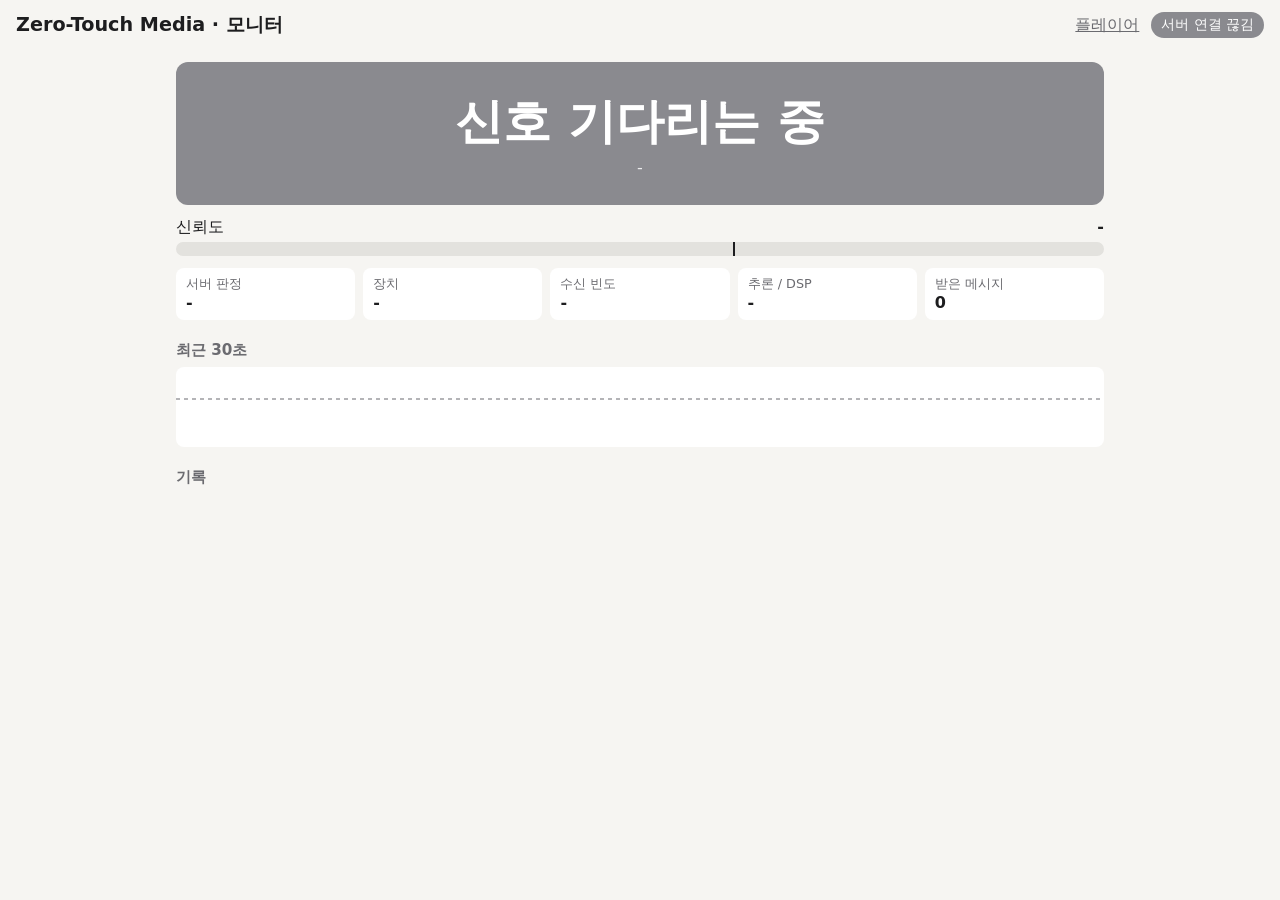
==== web/monitor.html @ 52b445bc "얼굴 감지 신호 모니터: 터미널(tools/monitor.py)과 웹 대시보드(web/monitor.html) - tools/monitor.py: 브로커 ztmc/# 직접 구독, " ====
<!doctype html>
<html lang="ko">
<head>
  <meta charset="utf-8">
  <meta name="viewport" content="width=device-width, initial-scale=1">
  <title>ZTMC Monitor</title>
  <link rel="stylesheet" href="style.css">
</head>
<body class="monitor">
  <!-- 얼굴 감지 신호 실시간 대시보드. 서버 /ws/player의 detect·state를 보여 주기만 한다(재생 판단 없음). -->
  <header>
    <h1>Zero-Touch Media · 모니터</h1>
    <nav><a href="/">플레이어</a> <span id="conn" class="badge off">서버 연결 중…</span></nav>
  </header>

  <main>
    <section id="face" data-face="none">
      <div id="face-label">신호 기다리는 중</div>
      <div id="face-sub">-</div>
    </section>

    <section id="score">
      <div class="row"><span>신뢰도</span><strong id="score-val">-</strong></div>
      <div id="bar"><div id="bar-fill"></div><div id="bar-th" title="MIN_SCORE"></div></div>
    </section>

    <section id="stats">
      <div><span>서버 판정</span><strong id="state">-</strong></div>
      <div><span>장치</span><strong id="device">-</strong></div>
      <div><span>수신 빈도</span><strong id="hz">-</strong></div>
      <div><span>추론 / DSP</span><strong id="infer">-</strong></div>
      <div><span>받은 메시지</span><strong id="count">0</strong></div>
    </section>

    <section>
      <h2>최근 30초</h2>
      <canvas id="timeline" height="80"></canvas>
    </section>

    <section>
      <h2>기록</h2>
      <ol id="log"></ol>
    </section>
  </main>

  <script src="monitor.js"></script>
</body>
</html>
---- web/style.css ----
/* 뼈대용 최소 스타일. 디자인은 웹 담당. */
:root { --bg: #f6f5f2; --fg: #1d1d1f; --muted: #6b6b70; --ok: #1f8a4c; --warn: #b4521b; --off: #8a8a8f; }
* { box-sizing: border-box; }
body { margin: 0; font-family: system-ui, "Malgun Gothic", sans-serif; background: var(--bg); color: var(--fg); }
header { display: flex; align-items: center; justify-content: space-between; padding: 12px 16px; }
h1 { font-size: 1.2rem; margin: 0; }
main { max-width: 960px; margin: 0 auto; padding: 0 16px 24px; }
#player-wrap { position: relative; aspect-ratio: 16 / 9; background: #000; }
#player-wrap iframe, #player { width: 100%; height: 100%; }
#start { position: absolute; inset: 0; margin: auto; width: 220px; height: 56px; font-size: 1rem; cursor: pointer; }
#status, #controls { display: flex; flex-wrap: wrap; gap: 8px 24px; margin-top: 12px; }
.badge { padding: 4px 10px; border-radius: 999px; color: #fff; font-size: .85rem; }
.badge.on { background: var(--ok); }
.badge.off { background: var(--off); }
body[data-state="present"] #state { color: var(--ok); }
body[data-state="absent"] #state { color: var(--warn); }
body[data-state="no_device"] #state { color: var(--off); }

/* ---------- 모니터 페이지 (monitor.html) ---------- */
nav { display: flex; align-items: center; gap: 12px; }
nav a { color: var(--muted); }
h2 { font-size: .95rem; color: var(--muted); margin: 20px 0 6px; }
.monitor section { margin-top: 12px; }
#face { padding: 28px 16px; border-radius: 12px; text-align: center; color: #fff; background: var(--off); transition: background .15s; }
#face[data-face="yes"] { background: var(--ok); }
#face[data-face="no"] { background: var(--warn); }
#face-label { font-size: clamp(1.8rem, 7vw, 3rem); font-weight: 700; }
#face-sub { opacity: .85; margin-top: 4px; }
#score .row { display: flex; justify-content: space-between; }
#bar { position: relative; height: 14px; background: #e3e2de; border-radius: 7px; overflow: hidden; margin-top: 4px; }
#bar-fill { height: 100%; width: 0; transition: width .1s; }
#bar-fill.ok { background: var(--ok); }
#bar-fill.low { background: var(--warn); }
#bar-th { position: absolute; top: 0; bottom: 0; left: 60%; width: 2px; background: var(--fg); }
#stats { display: grid; grid-template-columns: repeat(auto-fit, minmax(150px, 1fr)); gap: 8px; }
#stats div { background: #fff; border-radius: 8px; padding: 8px 10px; display: flex; flex-direction: column; }
#stats span { font-size: .8rem; color: var(--muted); }
#timeline { width: 100%; height: 80px; background: #fff; border-radius: 8px; display: block; }
#log { list-style: none; padding: 0; margin: 0; font: .85rem/1.5 ui-monospace, Consolas, monospace; max-height: 240px; overflow-y: auto; }
#log .on { color: var(--ok); }
#log .off { color: var(--warn); }
#log .warn { color: #b8860b; }
#log .state { font-weight: 700; }
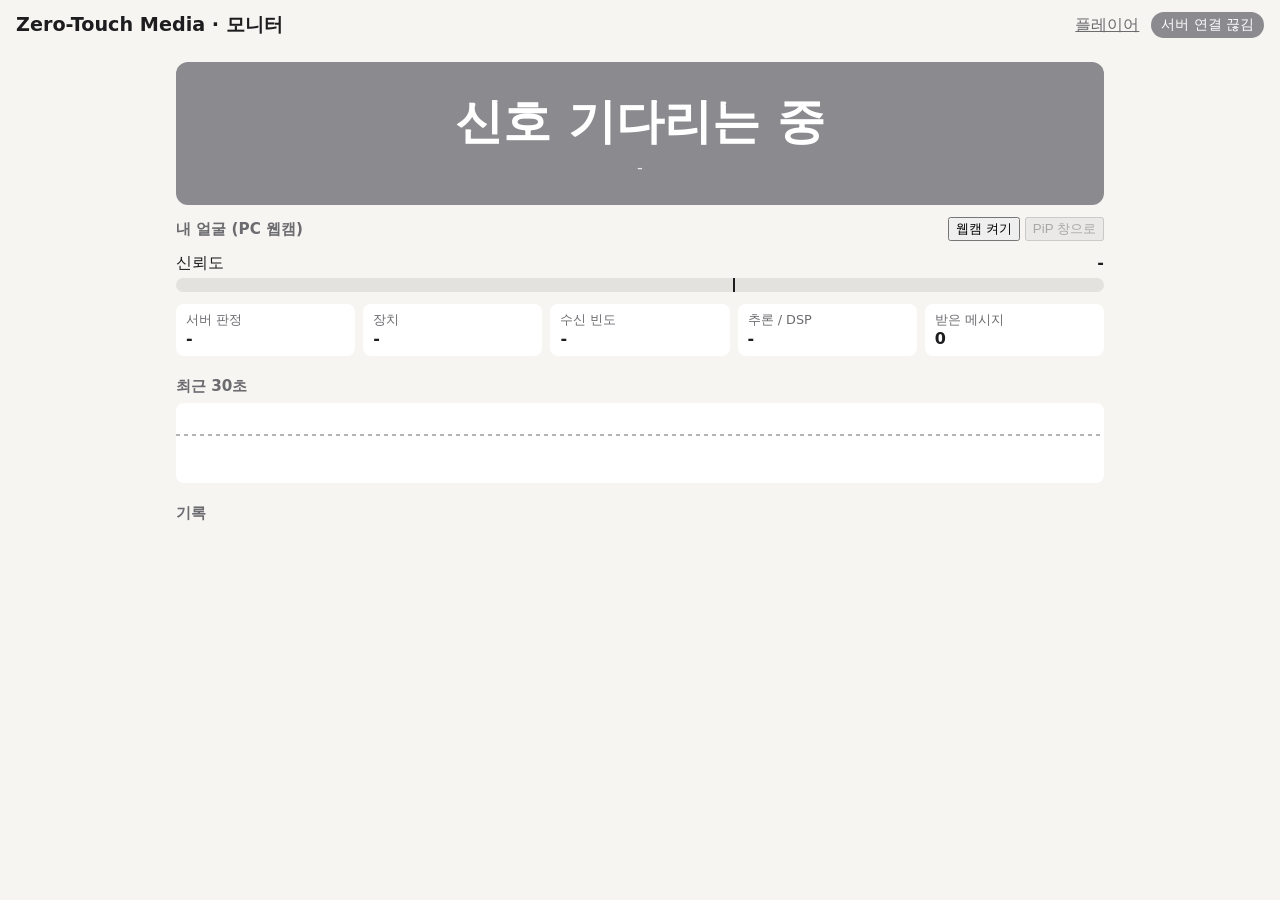
==== commit 462e00f6: "모니터 페이지에 PC 웹캠 PiP 창 추가 (감지 배지 겹쳐 표시) - 웹캠 켜기/끄기, Document PiP로 항상 위 창(Chrome·Edge), 그 밖은 video PiP " ====
--- a/web/monitor.html
+++ b/web/monitor.html
@@ -17,6 +17,18 @@
     <section id="face" data-face="none">
       <div id="face-label">신호 기다리는 중</div>
       <div id="face-sub">-</div>
+    </section>
+
+    <section id="cam-card">
+      <div class="row">
+        <h2>내 얼굴 (PC 웹캠)</h2>
+        <div><button id="cam-on" type="button">웹캠 켜기</button> <button id="cam-pip" type="button" disabled>PiP 창으로</button></div>
+      </div>
+      <!-- PC 웹캠은 보드 카메라와 위치·각도가 다르다. 감지 결과는 보드 기준. -->
+      <div id="cam" data-face="none" hidden>
+        <video id="cam-video" autoplay muted playsinline></video>
+        <span id="cam-badge">신호 기다리는 중</span>
+      </div>
     </section>
 
     <section id="score">
--- a/web/style.css
+++ b/web/style.css
@@ -41,3 +41,17 @@
 #log .off { color: var(--warn); }
 #log .warn { color: #b8860b; }
 #log .state { font-weight: 700; }
+
+/* 웹캠 박스 (페이지 안 / PiP 창 안 공통) */
+#cam-card .row { display: flex; justify-content: space-between; align-items: center; flex-wrap: wrap; gap: 8px; }
+#cam-card h2 { margin: 0; }
+#cam { position: relative; max-width: 480px; margin-top: 8px; border-radius: 10px; overflow: hidden; background: #000; border: 4px solid var(--off); }
+#cam[data-face="yes"] { border-color: var(--ok); }
+#cam[data-face="no"] { border-color: var(--warn); }
+#cam video { display: block; width: 100%; transform: scaleX(-1); }  /* 거울처럼 */
+#cam-badge { position: absolute; left: 8px; top: 8px; padding: 4px 10px; border-radius: 999px; color: #fff; font-weight: 700; font-size: .9rem; background: var(--off); }
+#cam[data-face="yes"] #cam-badge { background: var(--ok); }
+#cam[data-face="no"] #cam-badge { background: var(--warn); }
+body.pip { margin: 0; background: #000; }
+body.pip #cam { max-width: none; margin: 0; height: 100vh; border-radius: 0; }
+body.pip #cam video { height: 100%; object-fit: cover; }
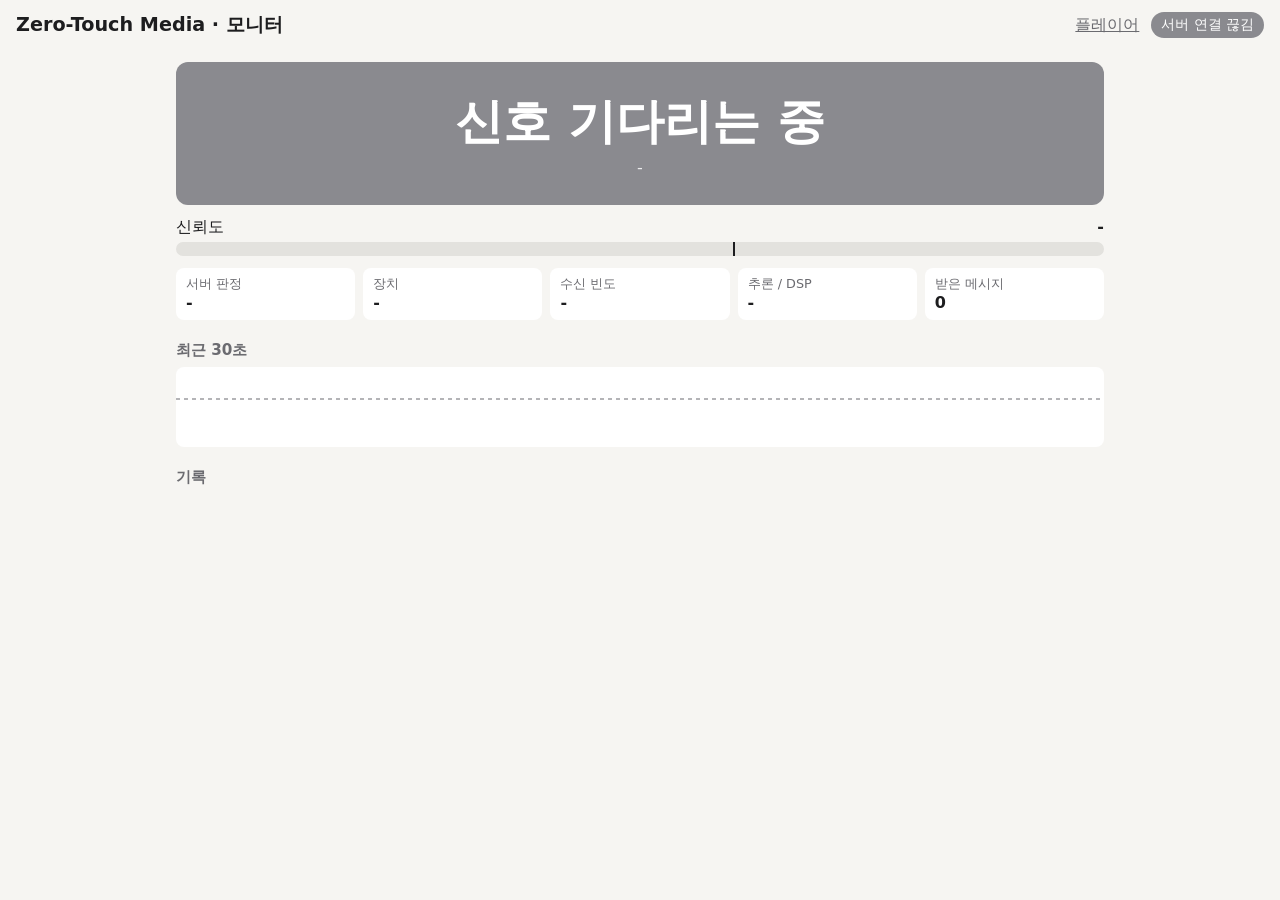
==== commit 6a7d0e1d: "Merge pull request #1 from physical-ai-team/feat/server-monitor 얼굴 감지 신호 모니터: 터미널(tools/monitor.py)과" ====
--- a/web/monitor.html
+++ b/web/monitor.html
@@ -17,18 +17,6 @@
     <section id="face" data-face="none">
       <div id="face-label">신호 기다리는 중</div>
       <div id="face-sub">-</div>
-    </section>
-
-    <section id="cam-card">
-      <div class="row">
-        <h2>내 얼굴 (PC 웹캠)</h2>
-        <div><button id="cam-on" type="button">웹캠 켜기</button> <button id="cam-pip" type="button" disabled>PiP 창으로</button></div>
-      </div>
-      <!-- PC 웹캠은 보드 카메라와 위치·각도가 다르다. 감지 결과는 보드 기준. -->
-      <div id="cam" data-face="none" hidden>
-        <video id="cam-video" autoplay muted playsinline></video>
-        <span id="cam-badge">신호 기다리는 중</span>
-      </div>
     </section>
 
     <section id="score">
--- a/web/style.css
+++ b/web/style.css
@@ -41,17 +41,3 @@
 #log .off { color: var(--warn); }
 #log .warn { color: #b8860b; }
 #log .state { font-weight: 700; }
-
-/* 웹캠 박스 (페이지 안 / PiP 창 안 공통) */
-#cam-card .row { display: flex; justify-content: space-between; align-items: center; flex-wrap: wrap; gap: 8px; }
-#cam-card h2 { margin: 0; }
-#cam { position: relative; max-width: 480px; margin-top: 8px; border-radius: 10px; overflow: hidden; background: #000; border: 4px solid var(--off); }
-#cam[data-face="yes"] { border-color: var(--ok); }
-#cam[data-face="no"] { border-color: var(--warn); }
-#cam video { display: block; width: 100%; transform: scaleX(-1); }  /* 거울처럼 */
-#cam-badge { position: absolute; left: 8px; top: 8px; padding: 4px 10px; border-radius: 999px; color: #fff; font-weight: 700; font-size: .9rem; background: var(--off); }
-#cam[data-face="yes"] #cam-badge { background: var(--ok); }
-#cam[data-face="no"] #cam-badge { background: var(--warn); }
-body.pip { margin: 0; background: #000; }
-body.pip #cam { max-width: none; margin: 0; height: 100vh; border-radius: 0; }
-body.pip #cam video { height: 100%; object-fit: cover; }
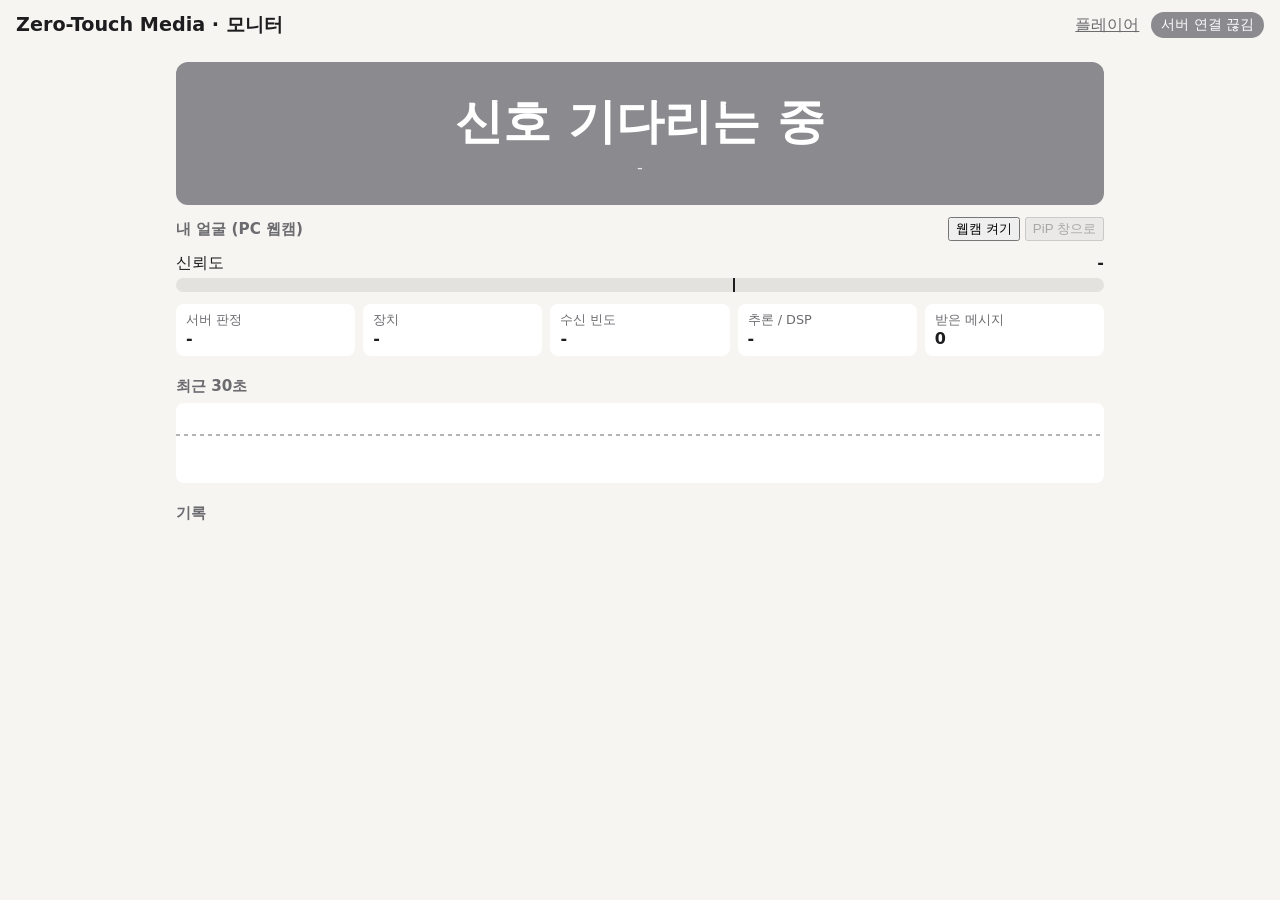
==== commit d9943149: "Merge pull request #8 from physical-ai-team/feat/server-monitor  모니터 페이지에 PC 웹캠 PiP 창 추가 (감지 배지 겹쳐 표" ====
--- a/web/monitor.html
+++ b/web/monitor.html
@@ -17,6 +17,18 @@
     <section id="face" data-face="none">
       <div id="face-label">신호 기다리는 중</div>
       <div id="face-sub">-</div>
+    </section>
+
+    <section id="cam-card">
+      <div class="row">
+        <h2>내 얼굴 (PC 웹캠)</h2>
+        <div><button id="cam-on" type="button">웹캠 켜기</button> <button id="cam-pip" type="button" disabled>PiP 창으로</button></div>
+      </div>
+      <!-- PC 웹캠은 보드 카메라와 위치·각도가 다르다. 감지 결과는 보드 기준. -->
+      <div id="cam" data-face="none" hidden>
+        <video id="cam-video" autoplay muted playsinline></video>
+        <span id="cam-badge">신호 기다리는 중</span>
+      </div>
     </section>
 
     <section id="score">
--- a/web/style.css
+++ b/web/style.css
@@ -41,3 +41,17 @@
 #log .off { color: var(--warn); }
 #log .warn { color: #b8860b; }
 #log .state { font-weight: 700; }
+
+/* 웹캠 박스 (페이지 안 / PiP 창 안 공통) */
+#cam-card .row { display: flex; justify-content: space-between; align-items: center; flex-wrap: wrap; gap: 8px; }
+#cam-card h2 { margin: 0; }
+#cam { position: relative; max-width: 480px; margin-top: 8px; border-radius: 10px; overflow: hidden; background: #000; border: 4px solid var(--off); }
+#cam[data-face="yes"] { border-color: var(--ok); }
+#cam[data-face="no"] { border-color: var(--warn); }
+#cam video { display: block; width: 100%; transform: scaleX(-1); }  /* 거울처럼 */
+#cam-badge { position: absolute; left: 8px; top: 8px; padding: 4px 10px; border-radius: 999px; color: #fff; font-weight: 700; font-size: .9rem; background: var(--off); }
+#cam[data-face="yes"] #cam-badge { background: var(--ok); }
+#cam[data-face="no"] #cam-badge { background: var(--warn); }
+body.pip { margin: 0; background: #000; }
+body.pip #cam { max-width: none; margin: 0; height: 100vh; border-radius: 0; }
+body.pip #cam video { height: 100%; object-fit: cover; }
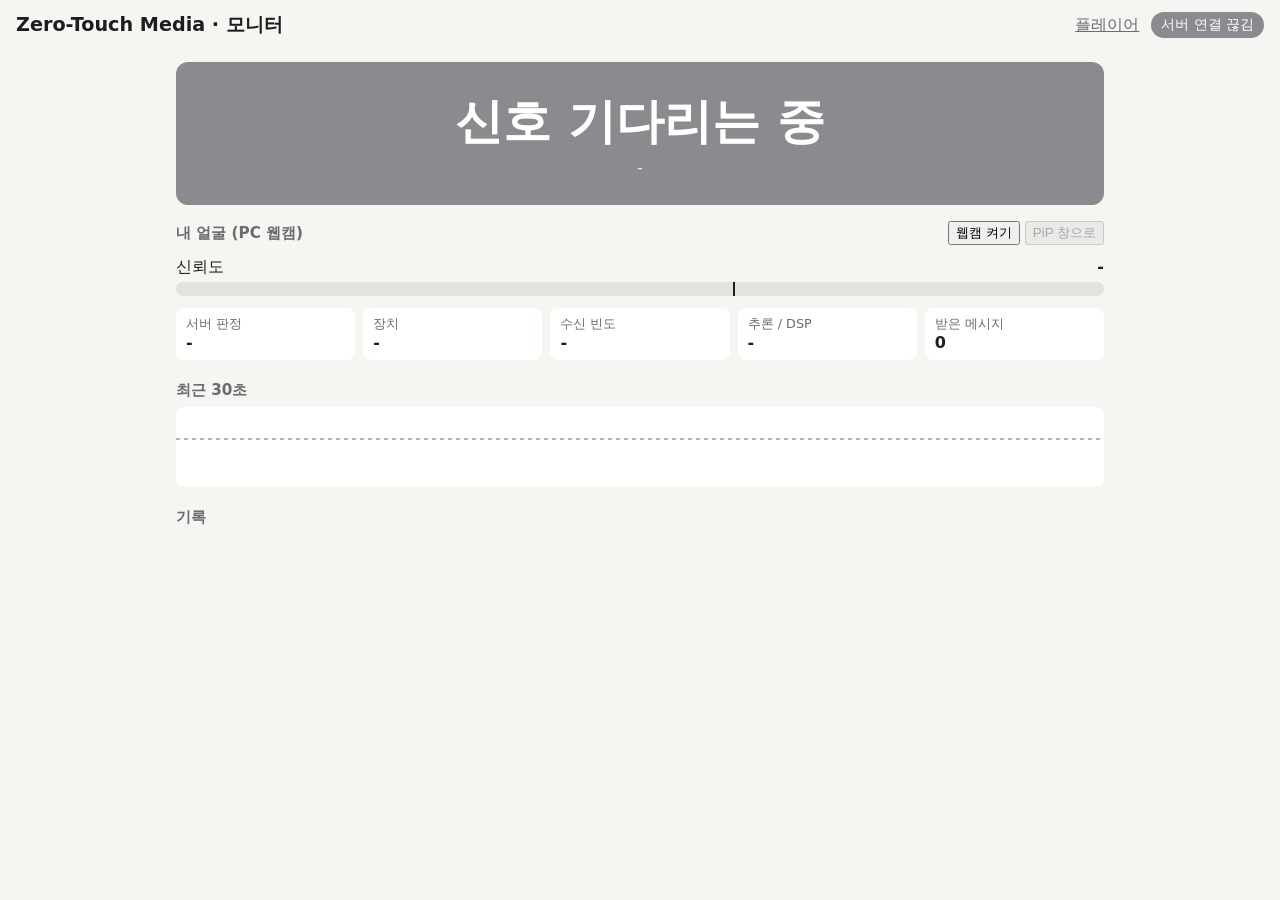
==== commit 5795f600: "웹캠 PiP를 플레이어 페이지에도 추가 (campip.js로 공용화) - web/campip.js: 웹캠·PiP 코드를 모니터에서 떼어 두 페이지가 같이 씀 - 플레이어: dete" ====
--- a/web/monitor.html
+++ b/web/monitor.html
@@ -22,7 +22,7 @@
     <section id="cam-card">
       <div class="row">
         <h2>내 얼굴 (PC 웹캠)</h2>
-        <div><button id="cam-on" type="button">웹캠 켜기</button> <button id="cam-pip" type="button" disabled>PiP 창으로</button></div>
+        <div><button id="cam-on" type="button">웹캠 켜기</button> <button id="cam-pip" type="button" disabled>PiP 창으로</button> <span id="cam-msg"></span></div>
       </div>
       <!-- PC 웹캠은 보드 카메라와 위치·각도가 다르다. 감지 결과는 보드 기준. -->
       <div id="cam" data-face="none" hidden>
@@ -55,6 +55,7 @@
     </section>
   </main>
 
+  <script src="campip.js"></script>
   <script src="monitor.js"></script>
 </body>
 </html>
--- a/web/style.css
+++ b/web/style.css
@@ -55,3 +55,4 @@
 body.pip { margin: 0; background: #000; }
 body.pip #cam { max-width: none; margin: 0; height: 100vh; border-radius: 0; }
 body.pip #cam video { height: 100%; object-fit: cover; }
+#cam-card { margin-top: 16px; }
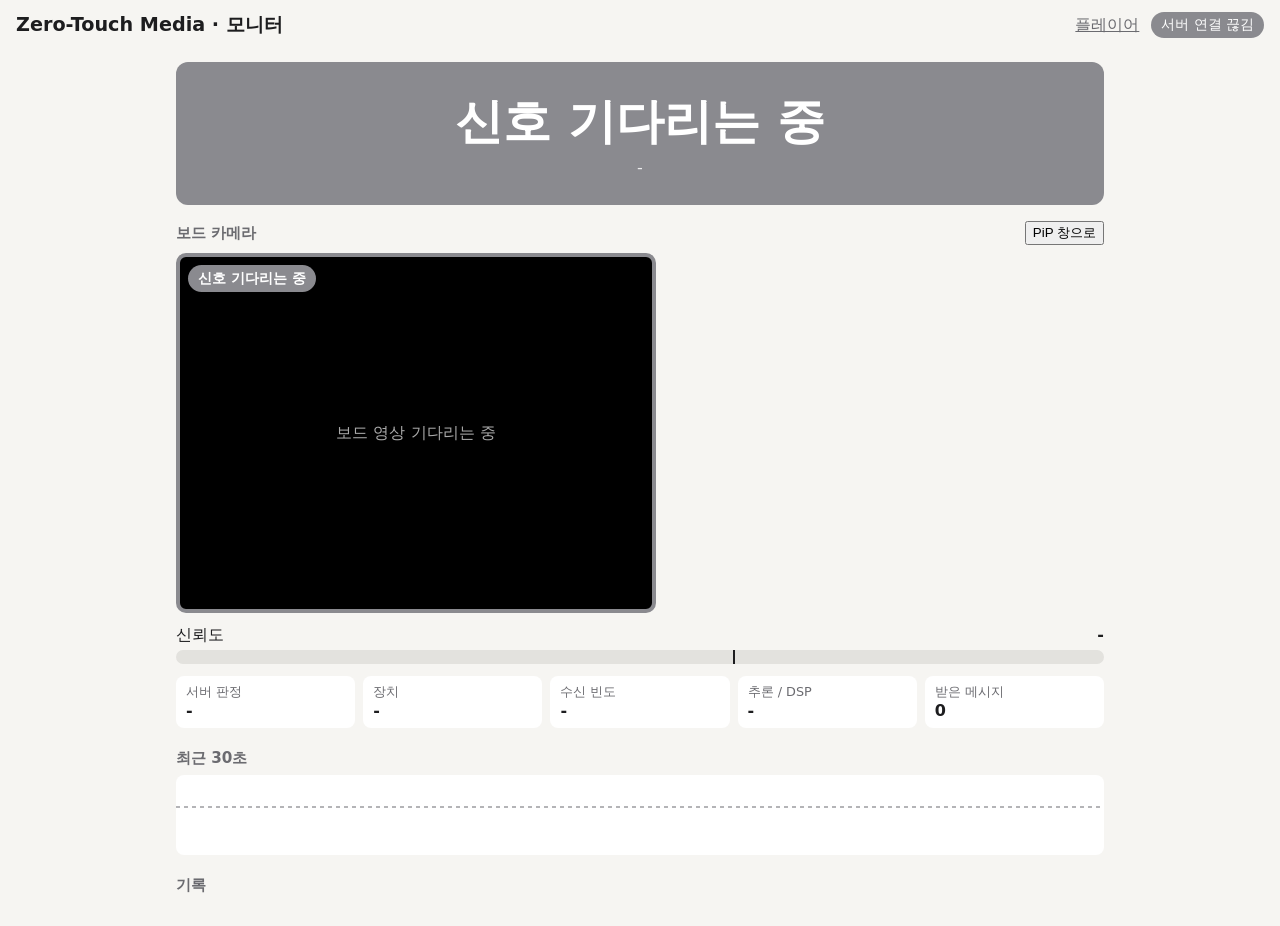
==== commit 4f40e6a4: "PiP 영상을 PC 웹캠에서 보드(ESP32) 카메라로 교체 (MQTT frame JPEG → WebSocket 바이너리) - 서버: ztmc/{id}/frame JPEG를 판정 " ====
--- a/web/monitor.html
+++ b/web/monitor.html
@@ -21,12 +21,12 @@
 
     <section id="cam-card">
       <div class="row">
-        <h2>내 얼굴 (PC 웹캠)</h2>
-        <div><button id="cam-on" type="button">웹캠 켜기</button> <button id="cam-pip" type="button" disabled>PiP 창으로</button> <span id="cam-msg"></span></div>
+        <h2>보드 카메라</h2>
+        <div><button id="cam-pip" type="button">PiP 창으로</button> <span id="cam-msg"></span></div>
       </div>
-      <!-- PC 웹캠은 보드 카메라와 위치·각도가 다르다. 감지 결과는 보드 기준. -->
-      <div id="cam" data-face="none" hidden>
-        <video id="cam-video" autoplay muted playsinline></video>
+      <div id="cam" data-face="none" data-video="off">
+        <img id="cam-img" alt="보드 카메라 영상">
+        <span id="cam-empty">보드 영상 기다리는 중</span>
         <span id="cam-badge">신호 기다리는 중</span>
       </div>
     </section>
--- a/web/style.css
+++ b/web/style.css
@@ -42,17 +42,19 @@
 #log .warn { color: #b8860b; }
 #log .state { font-weight: 700; }
 
-/* 웹캠 박스 (페이지 안 / PiP 창 안 공통) */
+/* 보드 카메라 박스 (페이지 안 / PiP 창 안 공통) */
 #cam-card .row { display: flex; justify-content: space-between; align-items: center; flex-wrap: wrap; gap: 8px; }
 #cam-card h2 { margin: 0; }
-#cam { position: relative; max-width: 480px; margin-top: 8px; border-radius: 10px; overflow: hidden; background: #000; border: 4px solid var(--off); }
+#cam { position: relative; max-width: 480px; aspect-ratio: 4 / 3; margin-top: 8px; border-radius: 10px; overflow: hidden; background: #000; border: 4px solid var(--off); }
 #cam[data-face="yes"] { border-color: var(--ok); }
 #cam[data-face="no"] { border-color: var(--warn); }
-#cam video { display: block; width: 100%; transform: scaleX(-1); }  /* 거울처럼 */
+#cam img { display: block; width: 100%; height: 100%; object-fit: contain; }
+#cam[data-video="off"] img { visibility: hidden; }
+#cam-empty { position: absolute; inset: 0; display: flex; align-items: center; justify-content: center; color: #aaa; }
+#cam[data-video="on"] #cam-empty { display: none; }
 #cam-badge { position: absolute; left: 8px; top: 8px; padding: 4px 10px; border-radius: 999px; color: #fff; font-weight: 700; font-size: .9rem; background: var(--off); }
 #cam[data-face="yes"] #cam-badge { background: var(--ok); }
 #cam[data-face="no"] #cam-badge { background: var(--warn); }
 body.pip { margin: 0; background: #000; }
-body.pip #cam { max-width: none; margin: 0; height: 100vh; border-radius: 0; }
-body.pip #cam video { height: 100%; object-fit: cover; }
+body.pip #cam { max-width: none; margin: 0; height: 100vh; aspect-ratio: auto; border-radius: 0; }
 #cam-card { margin-top: 16px; }
